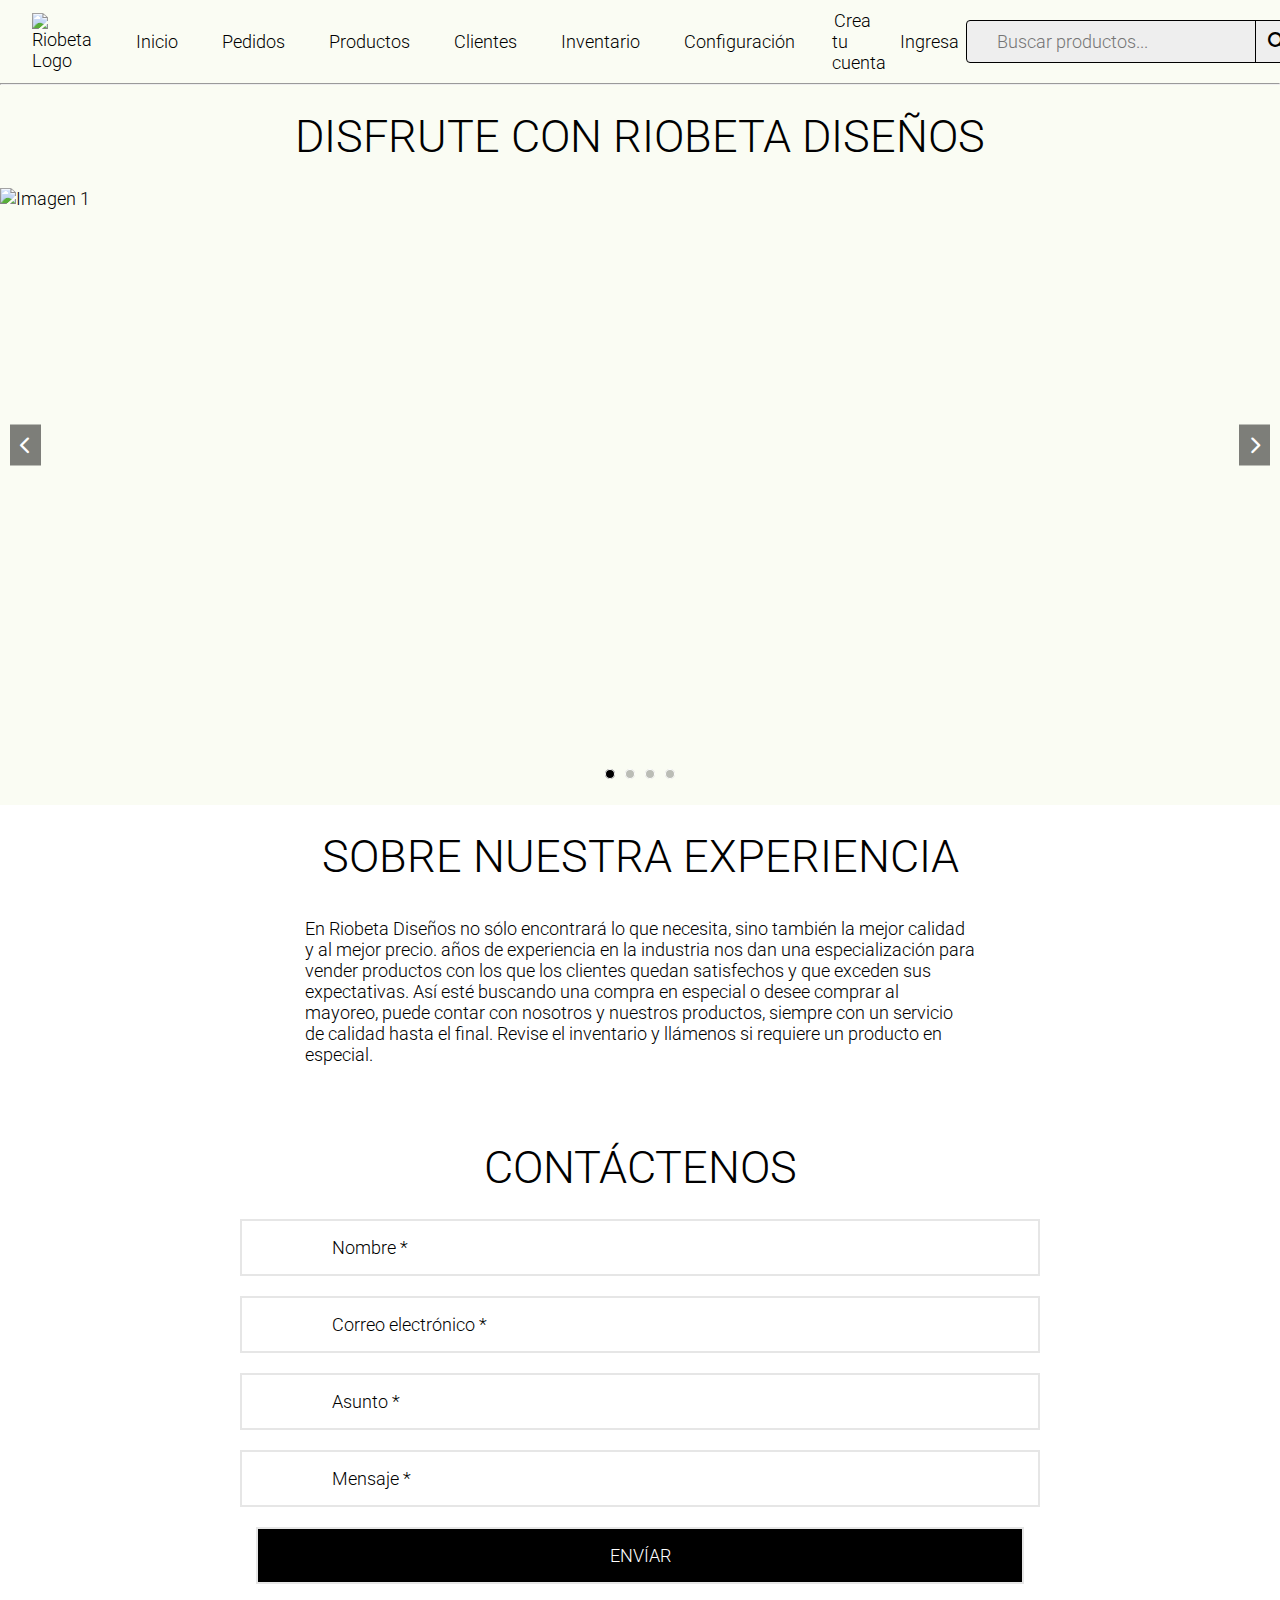
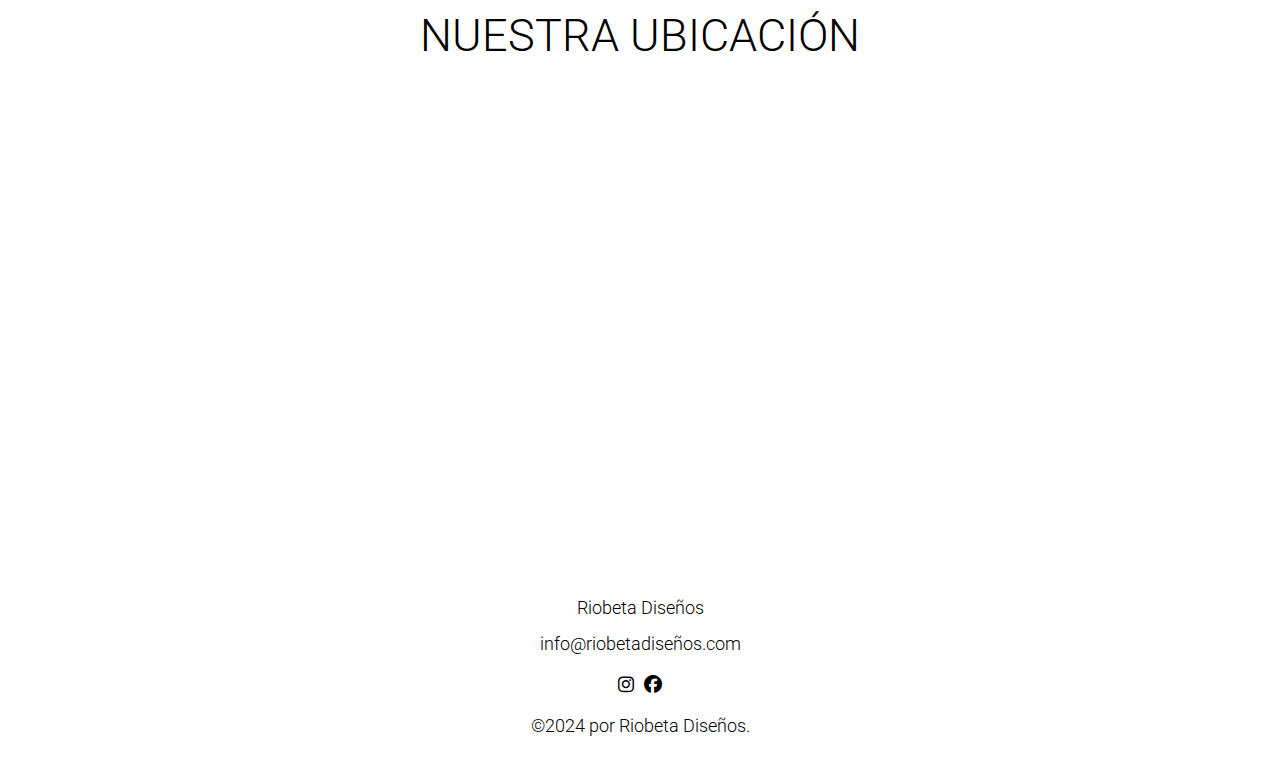
==== index.html @ b33161f7 "initial commit" ====
<!DOCTYPE html>
<html lang="en">
    <head>
        <meta charset="UTF-8">
        <meta name="viewport" content="width=device-width, initial-scale=1.0">
        <title>Document</title>
        <link rel="stylesheet" href="style.css">

        <!-- Font awesome -->
        <link rel="stylesheet" href="https://cdnjs.cloudflare.com/ajax/libs/font-awesome/6.5.2/css/all.min.css">

        <!-- Font -->
        <link rel="preconnect" href="https://fonts.googleapis.com">
    <link rel="preconnect" href="https://fonts.gstatic.com" crossorigin>
    <link href="https://fonts.googleapis.com/css2?family=Roboto:ital,wght@0,100;0,300;0,400;0,500;0,700;0,900;1,100;1,300;1,400;1,500;1,700;1,900&display=swap" rel="stylesheet">

    </head>
    <body>
        <div class="container">
            

        
            <!-- Navigation -->
            <nav class="nav-main">
                <!-- Brand -->
                <img src="img/riobeta_logo.png" alt="Riobeta Logo" class="nav-brand">

                <!-- LEFT NAV -->
                <ul class="nav-menu-primary">
                    <li class="inicio"><a href="#">Inicio</a>
                        <ul class="nav-menu-secondary">
                            <li class="dashboard"><a href="#">Dashborad</a></li>
                            <li class="calendario"><a href="#">Calendario</a></li>
                            <li class="estadisticas"><a href="#">Estadísticas</a></li>    
                        </ul>


                    </li>

                    <li class="pedidos"><a href="#">Pedidos</a>
                        <ul class="nav-menu-secondary">
                            <li class="nuevoPedido"><a href="#">Nuevo pedido</a>
                            <li class="lista-pedidos"><a href="#">Lista de pedidos</a>
                                <ul class="nav-menu-tertiary">
                                    <li class="detalles-pedido"><a href="#">Detalles del pedido</a></li>
                                    <li class="acciones-pedido"><a href="#">Acciones del pedido</a></li>
                                </ul>
                            </li>
                        </ul>
                    </li>

                
                    <li class="productos"><a href="#">Productos</a>
                        <ul class="nav-menu-secondary">
                            <li class="nueva-categoria"><a href="#">Nueva categoría</a></li>
                            <li class="catalogo-productos"><a href="#"> Catalogo de productos</a>
                                <ul class="nav-menu-tertiary">
                                    <li class="detalles-producto"><a href="#">Detalles del producto</a></li>
                                    <li class="acciones-producto"><a href="#">Acciones del producto (editar-eliminar)</a></li>
                                </ul>

                            </li>
                        </ul>
                    </li>

                    <li class="clientes"><a href="#">Clientes</a>
                        <ul class="nav-menu-secondary">
                            <li class="nuevo-cliente"><a href="#">Nuevo cliente</a></li>

                            <li class="lista-clientes"><a href="#">Lista de clientes</a>
                                <ul class="nav-menu-tertiary">
                                    <li class="detalles-cliente"><a href="#">Detalles del cliente</a></li>
                                    <li class="historial-pedidosCliente"><a href="#">Historial de pedidos del cliente</a>
                                    </li>

                                </ul>

                            </li>

                        </ul>

                    </li>

                    <li class="inventario"><a href="#">Inventario</a>
                        <ul class="nav-menu-secondary">
                            <li class="ajuste-existencias"><a href="#">Ajuste de existencias</a></li>
                            <li class="registro-existencias"><a href="#">Registro de existencias</a>
                                <ul class="nav-menu-tertiary">
                                    <li class="detalles-existencia"><a href="#">Detalles de existencia</a></li>
                                    <li class="movimiento-inventario"><a href="#">Movimiento de inventario</a></li>

                                </ul>

                            </li>

                        </ul>


                    </li>

                    <li class="configuración"><a href="#">Configuración</a>
                        <ul class="nav-menu-secondary">
                            <li class="usuariosYPermisos"><a href="#">Usuarios y permisos</a></li>
                            <li class="preferenciasSistema"><a href="#">Preferencias del sistema</a></li>
                        </ul>

                    </li>
                    

                </ul>
                <ul class="login">
                    <li class="crear-cuenta">
                        <a href="#" >Crea tu cuenta</a>
                    </li>
        
                    <li class="ingresar">
                        <a href="/signin.html" >
                            Ingresa
                        </a>
                    </li>
                </ul>


                <!-- RIGHT NAV -->
                <ul class="nav-menu-right">
                    <li class="search-input">
                        <input id="buscar-productos" type="text" placeholder="Buscar productos...">
                    </li>

                    <li class="icon-search">
                        <a href="#">
                            <i class="fas fa-search"></i>
                        </a>
            
                    </li>


                </ul>

                
            </nav>
            <hr>

        
        <!--header carrusel  -->
        <header class="header-carrusel">
                <div class="carrusel-container">
                    <h2 id="titulos">Disfrute con Riobeta Diseños</h2>
                    <div class="carrusel-list" id="carrusel-list">
                        <button class="carrusel-arrow carrusel-prev" id="button-prev">
                            <i class="fas fa-chevron-left"></i>
                        </button>
                        <div class="carrusel-track" id="carrusel-track">
                            <div class="carrusel-item"><img src="img/wallpaper_carrusel_riobeta.jpg" alt="Imagen 1"></div>
                            <div class="carrusel-item"><img src="img/wallpaper_carrusel_riobeta2.jpg" alt="Imagen 2"></div>
                            <div class="carrusel-item"><img src="img/wallpaper_carrusel_riobeta3.jpg" alt="Imagen 3"></div>
                            <div class="carrusel-item"><img src="img/wallpaper_carrusel_riobeta4.jpg" alt="Imagen 4"></div>
                        </div>
                        <button class="carrusel-arrow carrusel-next" id="button-next">
                            <i class="fas fa-chevron-right"></i>
                        </button>
                    </div>
                    <div class="carrusel-indicators" id="carrusel-indicators">
                        <span class="indicator active" data-slide="0"></span>
                        <span class="indicator" data-slide="1"></span>
                        <span class="indicator" data-slide="2"></span>
                        <span class="indicator" data-slide="3"></span>

                    </div>
                </div>
            </header>

        </div>
        <section class="nuestra-experiencia">
            <h2 id="titulos">Sobre nuestra experiencia</h2>
            <p>En Riobeta Diseños no sólo encontrará lo que necesita, sino también la mejor calidad y al mejor precio. años de experiencia en la industria nos dan una especialización para vender productos con los que los clientes quedan satisfechos y que exceden sus expectativas. Así esté buscando una compra en especial o desee comprar al mayoreo, puede contar con nosotros y nuestros productos, siempre con un servicio de calidad hasta el final. Revise el inventario y llámenos si requiere un producto en especial.</p>
            <a href="#"><img src="img/wallpaper_section.jpg" alt=""></a>

        </section>
        <section class="contactenos">
            
            <div class="formulario-contacto">
                <h2 id="titulos">Contáctenos</h2>
            
                <div class="fondo-oscuro" id="fondo-oscuro"></div>

                <form method="post">
                    <label class="name">
                        <input type="text" required placeholder=" ">
                        <span class="label-name">Nombre *</span>
                    
                    </label>
                    <label class="username contactenos">
                        <input type="text" required placeholder=" ">
                        <span class="label-name">Correo electrónico *</span>
                    
                    </label>
                    <label class="contrasenia">
                        <input type="text" required placeholder=" ">
                        <span class="label-name">Asunto *</span>
                    </label>
                    <label class="messsage">
                        <input type="text" required placeholder=" ">
                        <span class="label-name mensaje">Mensaje *</span>
                    </label>
                    <input type="submit" value="Envíar" class="btn">
                    
                </form>


            </div>
        </section>
        <section class="nuestra-ubicación">
            <h2 id="titulos">Nuestra ubicación</h2>
            <div id="map"></div>

        </section>
        <footer class="footer">
            <div class="footer-container">
                <ul>
                    <li><h3>Riobeta Diseños</h3></li>       
                    <li><a href="#" class="email-footer">info@riobetadiseños.com</a></li>
                    <ul class="footer-icons">
                        <li><a href="https://www.instagram.com/riobetadis?igsh=MWVvemF0Y3U2cHE1" class="footer-icon instagram"><i class="fa-brands fa-instagram"></i></a></li>
                        <li><a href="https://www.facebook.com/riobetadis?mibextid=ZbWKwLx" class="footer-icon facebook"><i class="fa-brands fa-facebook"></i></a></li> 
                    </ul>
                    <li>©2024 por Riobeta Diseños.</li>
                    
                </ul>
            </div>
        </footer>

        <script src="main.js">
                
        </script>
        <script src="https://maps.googleapis.com/maps/api/js?key=AIzaSyBDaeWicvigtP9xPv919E-RNoxfvC-Hqik&callback=iniciarMap"></script>   
    </body>
</html>
---- style.css ----
*{
    box-sizing: border-box;
    margin: 0;
    padding: 0;
    font-family: "Roboto", sans-serif;
    font-weight: 300;
    font-style: normal;
    font-size: 18px;

}

p{
    padding: 10px 300px;
    margin: 20px 5px;
}
a{
    text-decoration: none;
    color:#000
}


ul{
    list-style: none;
}

/* Navigation */

.nav-main{
    display: flex;
    justify-content: space-between;
    align-items: center;
    width: 100%;
    height: 100%;
    padding: 5px 0;
    background-color: #fafcf3;

}


.nav-main ul.nav-menu-primary li a:hover,
.nav-main ul.nav-menu-primary li:not(.nav-menu-right) > a:hover {
    border-bottom: 2px solid #000;
}

.nav-main ul.login li a:hover {
    border-bottom: 2px solid #000;
}
.nav-main ul.login li{
    padding: 5px;
    align-self: center;

}

/* nav-brand */
.nav-brand{
    cursor: pointer;
    width: 120px;
    border-radius: 0%;
    border: #fafcf3 solid 2px;
    margin-left: 30px;
    
}


/* Nav left */
.nav-main ul{
    display: flex;
}
.nav-main ul li{
  padding: 10px;
}
.nav-main ul a{
    padding: 2px;
    margin-top: 100px;
  }


.nav-main .nav-menu-secondary{
    display: none;
}

.nav-main ul.nav-menu-primary{
    flex:1;
    margin-left: 30px;
}

.nav-main ul.nav-menu-primary li {
    margin-right: 20px; 
}

/* Nav Right */
.nav-menu-right{
    border: 1px solid #000;
    background: #eee;
    border-radius: 4px;
}
ul.nav-menu-right input:focus{
    border:none;
    outline: none;
    
}

.borde-negro {
    border: 2px solid #000;
}

.nav-main ul.nav-menu-right li.search-input input {
    border: none;
    padding: 10px 20px;
    border-radius: 0;
    background-color: #eee;
    font-size: 18px;
    height: 20px;
}



.nav-main ul.nav-menu-right li.icon-search{
    align-self: center;
    justify-self: center;
    border-left: 0.5px solid #000;

}





/* Sign up login */


/* header carrusel */
header{ background: #fafcf3;

}
.header-carrusel {
    display: flex;
    flex-direction: column;
    align-items: center;
   
    height: 80vh;
    width: 100%;

}


#titulos {
    display: flex;
    font-size: 45px;
    justify-content: center;
    margin: 20px 10px;
    padding: 5px 15px;
    font-weight: 300;
    text-transform: uppercase;
}


.carrusel-container {
    position: relative;
    width: 100%;
    height: 100%;
    overflow: hidden;
}

.carrusel-list {
    display: flex;
    align-items: center;
    height: 100%;
    overflow: hidden;
}

.carrusel-track {
    display: flex;
    transition: transform 0.5s ease-in-out;
    height: 100%;
    width: 100%;
}

.carrusel-item {
    min-width: 100%;
    height: 100%;
}

.carrusel-item img {
    width: 100%;
    height: 100%;
    object-fit: cover;
}

.carrusel-arrow {
    position: absolute; /* Usa absolute para mantener la posición relativa al contenedor */
    top: 50%; /* Centra verticalmente */
    transform: translateY(-50%); /* Ajuste para centrar verticalmente */
    background: rgba(0, 0, 0, 0.5);
    color: #fff;
    border: none;
    padding: 10px;
    cursor: pointer;
    z-index: 1;
}

.carrusel-prev {
    left: 10px;
}

.carrusel-next {
    right: 10px;
}

.carrusel-indicators {
    position: absolute;
    bottom: 20px;
    top:95%;
    left: 50%;
    transform: translateX(-50%);
    display: flex;
    justify-content: center;
    gap: 10px;
}


.indicator {
    width: 10px;
    height: 10px;
    background: #fff;
    border-radius: 50%;
    cursor: pointer;
    background-color: rgba(0, 0, 0, .25);
    box-shadow: inset 0 0 0 1px #fff;
    -moz-box-shadow: inset 0 0 0 1px #fff;
    -webkit-box-shadow: inset 0 0 0 1px #fff;
    
}


.indicator.active {
    background: #000;
}

/* section nuestra experiencia */
.nuestra-experiencia img{
    object-fit: cover;
    width: 100%;
}

/* section contactenos */
.formulario-contacto label{
    display: grid;
    grid-template-areas: "input";
    margin: 20px;
    justify-items:center ;
}
.formulario-contacto input{
    display: grid;
    grid-area: input;
    padding: 16px 14px;
    
    width: 100%;
    transition: .1s ease-in-out;
    max-width: 800px;
    border: 2px solid #e6e6e6;

   
}
.formulario-contacto input:focus{
    border-color:#888;
    outline: none;
}

.formulario-contacto .label-name ,
.formulario-contacto .label-password{
    grid-area: input;

    z-index: 100;
    width: max-content;
    align-self: center;
    position: relative;
    left: 25%;
    padding: 0.1rem;
    height: 35px;
    display: flex;
    align-items: center;
    transition: transform 0.3s;
    transform-origin: center left;
    justify-self: start;
    cursor: text;

}

.formulario-contacto input:focus + .label-name,
.formulario-contacto input:not(:placeholder-shown) + .label-name{
    transform: translateY(-65%) scale(.7);
    background-color: #fff;
    border-color: #555;
    outline: none;
}

.formulario-contacto .btn {
    background: #000;
    color: #fff;
    margin: 15px;
    align-self: center;
    margin: auto;
    cursor: pointer;
    font-size: 18px;
    text-transform: uppercase;
    width: 60%;
}

/* Location section*/
#map {
	height: 500px;
	width: 100%;
    
}


/* Footer */

.footer-container{
    display: 	grid;
    grid-template-columns: repeat(1,1fr);
    gap: 10px;
    align-items: flex-start;
    justify-content: center;
}

ul.footer-icons{
    display: flex;
    justify-content: center;
}

.footer li{
    padding: 5px 0px;
    margin: 5px;

}
.footer{

       
        text-align: center;
        font-size: 1rem;
        padding-bottom: 20px;
    
}
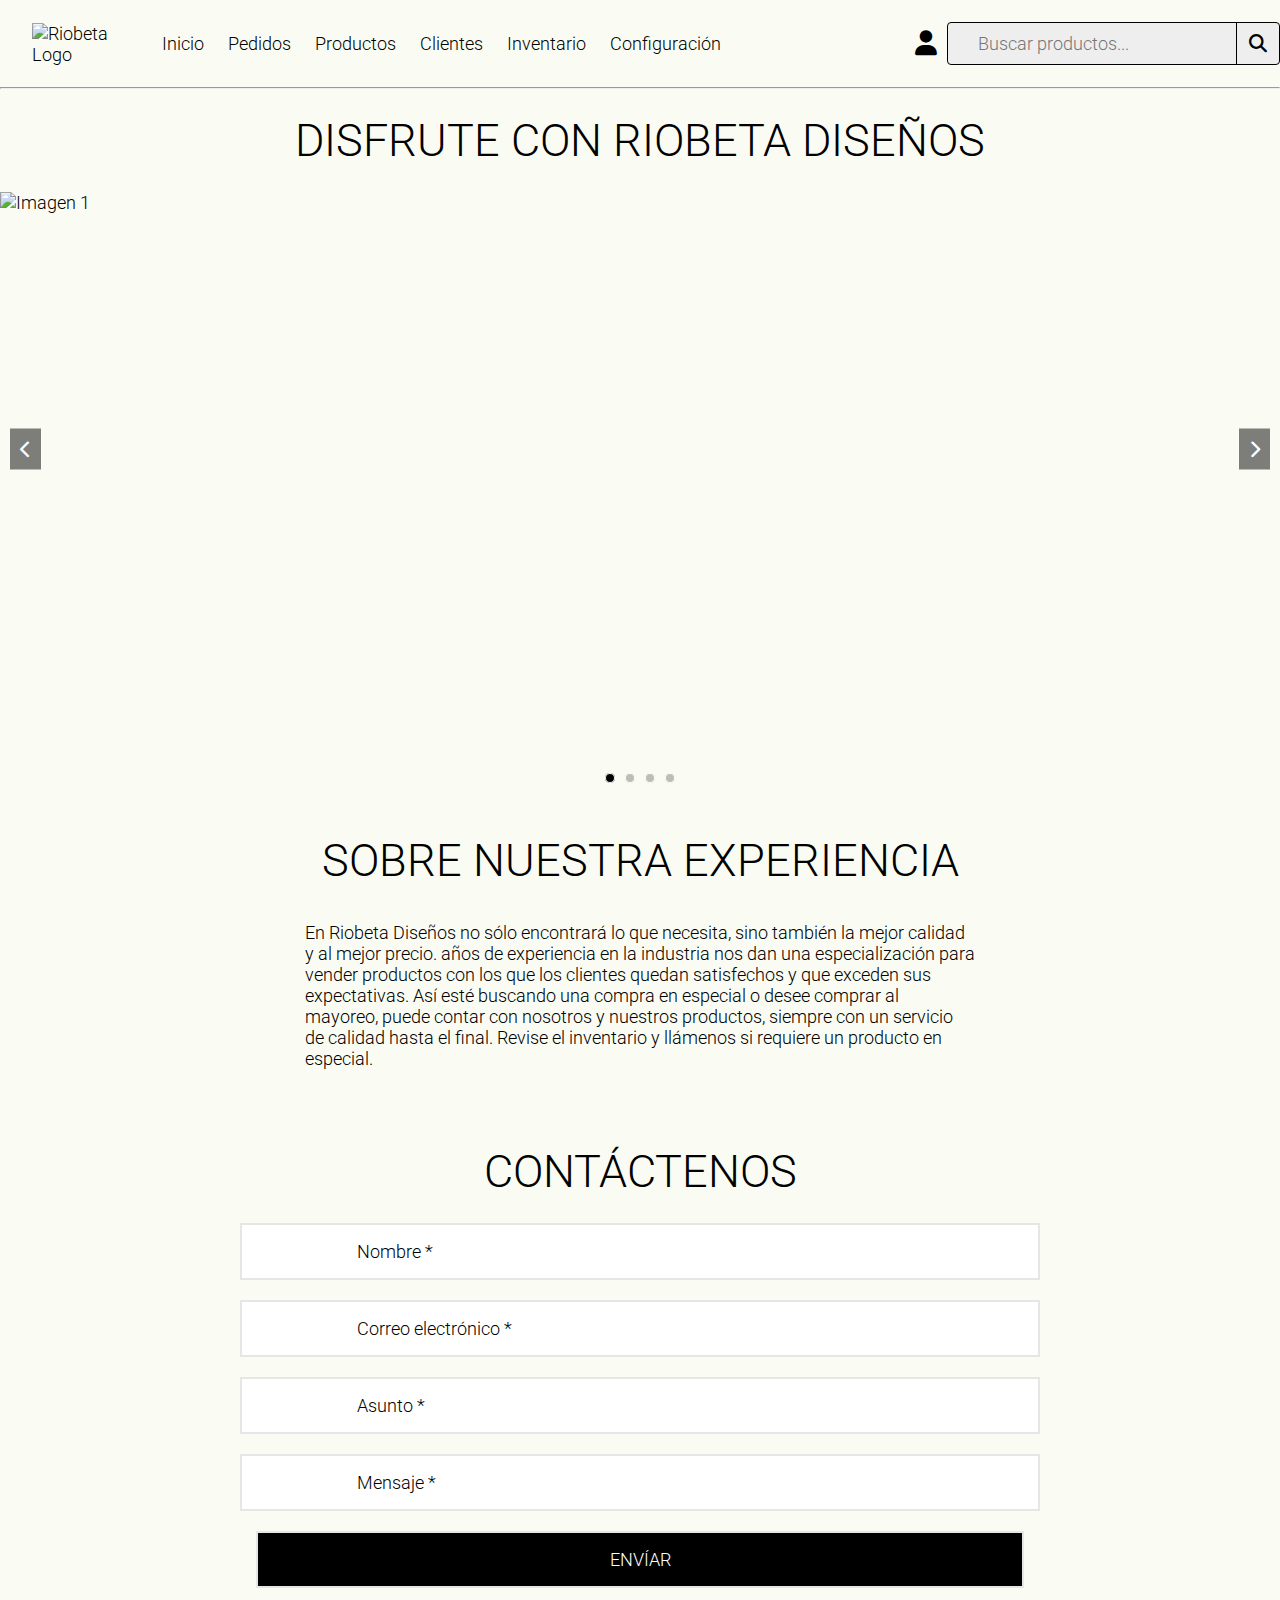
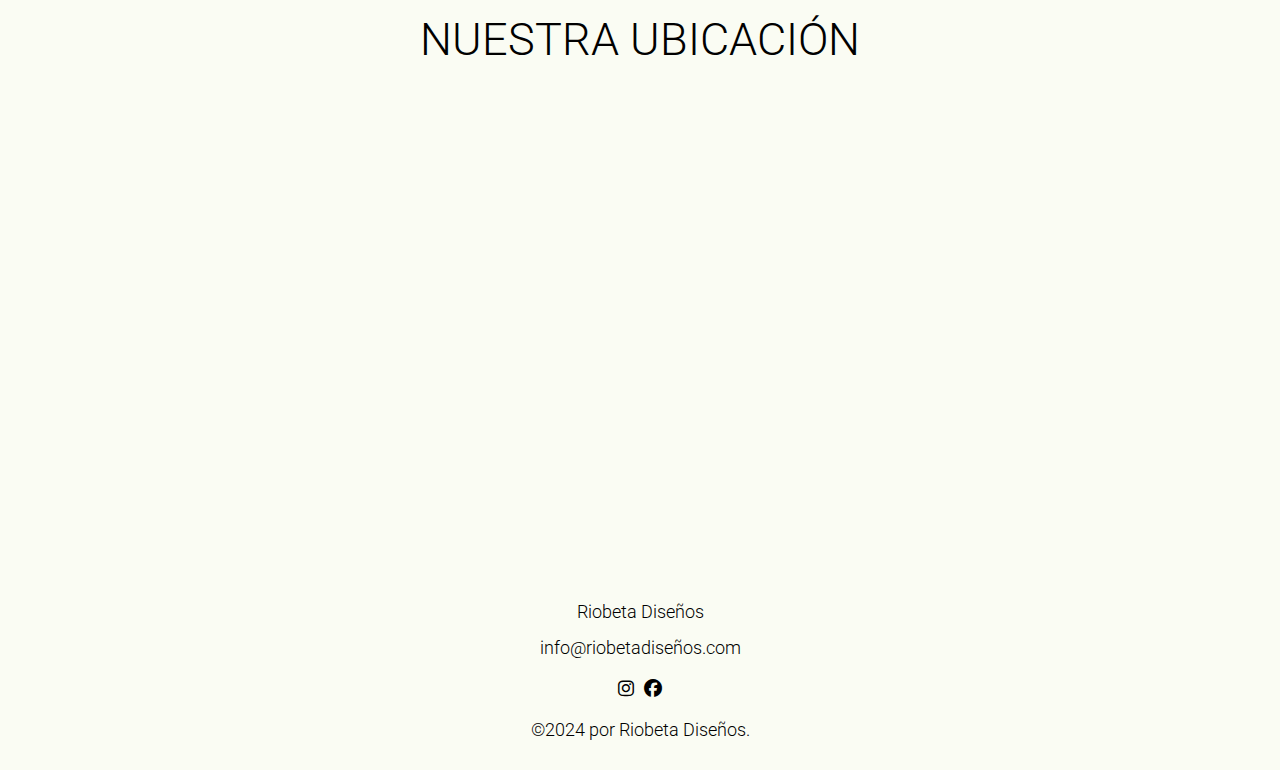
==== commit b558c871: "Add files via upload" ====
--- a/index.html
+++ b/index.html
@@ -17,9 +17,7 @@
     </head>
     <body>
         <div class="container">
-            
-
-        
+
             <!-- Navigation -->
             <nav class="nav-main">
                 <!-- Brand -->
@@ -108,6 +106,7 @@
                     
 
                 </ul>
+                <!-- Login/register section -->
                 <ul class="login">
                     <li class="crear-cuenta">
                         <a href="#" >Crea tu cuenta</a>
@@ -118,6 +117,7 @@
                             Ingresa
                         </a>
                     </li>
+   
                 </ul>
 
 
@@ -126,9 +126,10 @@
                     <li class="search-input">
                         <input id="buscar-productos" type="text" placeholder="Buscar productos...">
                     </li>
+                    
 
                     <li class="icon-search">
-                        <a href="#">
+                        <a href="#" id="icon-search">
                             <i class="fas fa-search"></i>
                         </a>
             
@@ -137,13 +138,52 @@
 
                 </ul>
 
-                
+
+                <!--RIGHT NAV MOBILE  -->
+
+                <ul class="icon-search mobile">
+
+                    <li class="icon-user">
+                        <a href="signin.html">
+                            <i class="fa fa-user"></i>
+                        </a>
+            
+                    </li>
+               
+                    <li class="icon-search mobile">
+                        <a href="#" id="icon-search">
+                            <i class="fas fa-search"></i>
+                        </a>
+            
+                    </li>
+                    <li class="menu-btn">
+                        <a >
+                            <i class="fas fa-bars fa-2x"></i>
+                        </a>
+                    </li>
+ 
+
+
+                </ul>
             </nav>
+
+            <nav class="navigation-search-input mobile">
+                
+                <ul class="search-input mobile">
+                    <li class="search-input mobile ">
+                        <input id="buscar-productos" type="text" placeholder="Buscar productos...">
+                    </li>
+                </ul>
+            </nav>
+
+            
+            
+            
             <hr>
 
         
-        <!--header carrusel  -->
-        <header class="header-carrusel">
+            <!--header carrusel  -->
+            <header class="header-carrusel">
                 <div class="carrusel-container">
                     <h2 id="titulos">Disfrute con Riobeta Diseños</h2>
                     <div class="carrusel-list" id="carrusel-list">
@@ -170,69 +210,70 @@
                 </div>
             </header>
 
+            <section class="nuestra-experiencia">
+                <h2 id="titulos">Sobre nuestra experiencia</h2>
+                <p>En Riobeta Diseños no sólo encontrará lo que necesita, sino también la mejor calidad y al mejor precio. años de experiencia en la industria nos dan una especialización para vender productos con los que los clientes quedan satisfechos y que exceden sus expectativas. Así esté buscando una compra en especial o desee comprar al mayoreo, puede contar con nosotros y nuestros productos, siempre con un servicio de calidad hasta el final. Revise el inventario y llámenos si requiere un producto en especial.</p>
+                <a href="#"><img src="img/wallpaper_section.jpg" alt=""></a>
+    
+            </section>
+            <section class="contactenos">
+                
+                <div class="formulario-contacto">
+                    <h2 id="titulos">Contáctenos</h2>
+                
+                    <div class="fondo-oscuro" id="fondo-oscuro"></div>
+    
+                    <form method="post">
+                        <label class="name">
+                            <input type="text" required placeholder=" ">
+                            <span class="label-name">Nombre *</span>
+                        
+                        </label>
+                        <label class="username contactenos">
+                            <input type="text" required placeholder=" ">
+                            <span class="label-name">Correo electrónico *</span>
+                        
+                        </label>
+                        <label class="contrasenia">
+                            <input type="text" required placeholder=" ">
+                            <span class="label-name">Asunto *</span>
+                        </label>
+                        <label class="messsage">
+                            <input type="text" required placeholder=" ">
+                            <span class="label-name mensaje">Mensaje *</span>
+                        </label>
+                        <input type="submit" value="Envíar" class="btn">
+                        
+                    </form>
+    
+    
+                </div>
+            </section>
+            <section class="nuestra-ubicación">
+                <h2 id="titulos">Nuestra ubicación</h2>
+                <div id="map"></div>
+    
+            </section>
+            <footer class="footer">
+                <div class="footer-container">
+                    <ul>
+                        <li><h3>Riobeta Diseños</h3></li>       
+                        <li><a href="#" class="email-footer">info@riobetadiseños.com</a></li>
+                        <ul class="footer-icons">
+                            <li><a href="https://www.instagram.com/riobetadis?igsh=MWVvemF0Y3U2cHE1" class="footer-icon instagram"><i class="fa-brands fa-instagram"></i></a></li>
+                            <li><a href="https://www.facebook.com/riobetadis?mibextid=ZbWKwLx" class="footer-icon facebook"><i class="fa-brands fa-facebook"></i></a></li> 
+                        </ul>
+                        <li>©2024 por Riobeta Diseños.</li>
+                        
+                    </ul>
+                </div>
+            </footer>
+    
+            <script src="main.js">
+                    
+            </script>
+            <script src="https://maps.googleapis.com/maps/api/js?key=AIzaSyBDaeWicvigtP9xPv919E-RNoxfvC-Hqik&callback=iniciarMap"></script>   
         </div>
-        <section class="nuestra-experiencia">
-            <h2 id="titulos">Sobre nuestra experiencia</h2>
-            <p>En Riobeta Diseños no sólo encontrará lo que necesita, sino también la mejor calidad y al mejor precio. años de experiencia en la industria nos dan una especialización para vender productos con los que los clientes quedan satisfechos y que exceden sus expectativas. Así esté buscando una compra en especial o desee comprar al mayoreo, puede contar con nosotros y nuestros productos, siempre con un servicio de calidad hasta el final. Revise el inventario y llámenos si requiere un producto en especial.</p>
-            <a href="#"><img src="img/wallpaper_section.jpg" alt=""></a>
-
-        </section>
-        <section class="contactenos">
-            
-            <div class="formulario-contacto">
-                <h2 id="titulos">Contáctenos</h2>
-            
-                <div class="fondo-oscuro" id="fondo-oscuro"></div>
-
-                <form method="post">
-                    <label class="name">
-                        <input type="text" required placeholder=" ">
-                        <span class="label-name">Nombre *</span>
-                    
-                    </label>
-                    <label class="username contactenos">
-                        <input type="text" required placeholder=" ">
-                        <span class="label-name">Correo electrónico *</span>
-                    
-                    </label>
-                    <label class="contrasenia">
-                        <input type="text" required placeholder=" ">
-                        <span class="label-name">Asunto *</span>
-                    </label>
-                    <label class="messsage">
-                        <input type="text" required placeholder=" ">
-                        <span class="label-name mensaje">Mensaje *</span>
-                    </label>
-                    <input type="submit" value="Envíar" class="btn">
-                    
-                </form>
-
-
-            </div>
-        </section>
-        <section class="nuestra-ubicación">
-            <h2 id="titulos">Nuestra ubicación</h2>
-            <div id="map"></div>
-
-        </section>
-        <footer class="footer">
-            <div class="footer-container">
-                <ul>
-                    <li><h3>Riobeta Diseños</h3></li>       
-                    <li><a href="#" class="email-footer">info@riobetadiseños.com</a></li>
-                    <ul class="footer-icons">
-                        <li><a href="https://www.instagram.com/riobetadis?igsh=MWVvemF0Y3U2cHE1" class="footer-icon instagram"><i class="fa-brands fa-instagram"></i></a></li>
-                        <li><a href="https://www.facebook.com/riobetadis?mibextid=ZbWKwLx" class="footer-icon facebook"><i class="fa-brands fa-facebook"></i></a></li> 
-                    </ul>
-                    <li>©2024 por Riobeta Diseños.</li>
-                    
-                </ul>
-            </div>
-        </footer>
-
-        <script src="main.js">
-                
-        </script>
-        <script src="https://maps.googleapis.com/maps/api/js?key=AIzaSyBDaeWicvigtP9xPv919E-RNoxfvC-Hqik&callback=iniciarMap"></script>   
+       
     </body>
 </html>--- a/style.css
+++ b/style.css
@@ -23,6 +23,29 @@
     list-style: none;
 }
 
+
+
+
+.navigation-search-input .mobile,
+.icon-search .mobile{
+    display: none;
+}
+
+
+
+i.fa.fa-user{
+    
+    display: none;
+}
+.menu-btn{
+    cursor: pointer;
+    display: none;
+}
+
+.container{
+    background-color: #fafcf3;   
+}
+
 /* Navigation */
 
 .nav-main{
@@ -31,7 +54,6 @@
     align-items: center;
     width: 100%;
     height: 100%;
-    padding: 5px 0;
     background-color: #fafcf3;
 
 }
@@ -81,12 +103,9 @@
 
 .nav-main ul.nav-menu-primary{
     flex:1;
-    margin-left: 30px;
-}
-
-.nav-main ul.nav-menu-primary li {
-    margin-right: 20px; 
-}
+}
+
+
 
 /* Nav Right */
 .nav-menu-right{
@@ -149,7 +168,7 @@
     font-size: 45px;
     justify-content: center;
     margin: 20px 10px;
-    padding: 5px 15px;
+    padding: 5px 110px;
     font-weight: 300;
     text-transform: uppercase;
 }
@@ -275,7 +294,7 @@
     width: max-content;
     align-self: center;
     position: relative;
-    left: 25%;
+    left: 27%;
     padding: 0.1rem;
     height: 35px;
     display: flex;
@@ -342,4 +361,128 @@
         font-size: 1rem;
         padding-bottom: 20px;
     
-}+}
+
+
+
+@media screen and (max-width:1410px){
+
+
+
+    .nav-main ul.login li.icon-user {
+        order: 1;
+        display: block;
+    }
+    .nav-main ul.nav-menu-right {
+        display: flex;
+        justify-content: flex-end;
+        order: 2;
+    }
+    .icon-user{
+        display: block;
+        
+   
+    }
+
+    i.fa.fa-user{
+        font-size: 25px;
+        display: block;
+    }
+
+
+    ul.login{
+        position: relative;
+        left: 30%;
+    }
+    
+    ul.login .ingresar, ul.login .crear-cuenta {
+        display:none};
+
+
+
+    }
+
+@media screen and (max-width:1130px){
+
+
+    .nav-main ul.nav-menu-right {
+        display: none;
+        justify-content: flex-end;
+        order: 2;
+    }
+
+
+    .nav-main ul.nav-menu-primary{    
+        display: block;
+        position: absolute;
+        position: absolute;
+        top: 0;
+        left: 0;
+        background: #dadcd3;
+        opacity: 0.9;
+        height: 100%;
+        padding: 30px;
+        z-index: 100;
+        transform: translateX(-500px);
+        transition: transform 0.5s ease-in-out;
+
+    }
+
+    ul.nav-menu-primary.show{
+        transform: translateX(-20px);
+    }
+    .nav-main ul.nav-menu-primary li{    
+        padding: 20px;    
+
+    }
+
+    .navigation-search-input .mobile,
+    .icon-search .mobile{
+        display: block;
+        margin: auto;
+    }
+    i.fas.fa-search{
+      
+        font-size: 25px;
+    }
+    .menu-btn{
+        margin: auto;
+        display: block;
+    }
+    i.fas.fa-bars{
+        font-size: 25px;
+    }
+    i.fa.fa-user{
+    
+        display: block;
+    }
+    ul.icon-search .mobile{
+        margin: auto;
+        padding: 10px;
+    }
+    ul.search-input.mobile input:focus{
+        border:none;
+        outline: none;
+        
+    }
+    .navigation-search-input ul.search-input.mobile input {
+        border: none;
+        padding: 10px 20px;
+        border-radius: 0;
+        background-color: #eee;
+        font-size: 18px;
+        height: 60px;
+        width: 100%;
+       
+        transition: transform 1s ease-in-out;}
+
+
+
+    p{
+        padding: 10px 100px;
+
+    }
+    }
+
+
+
